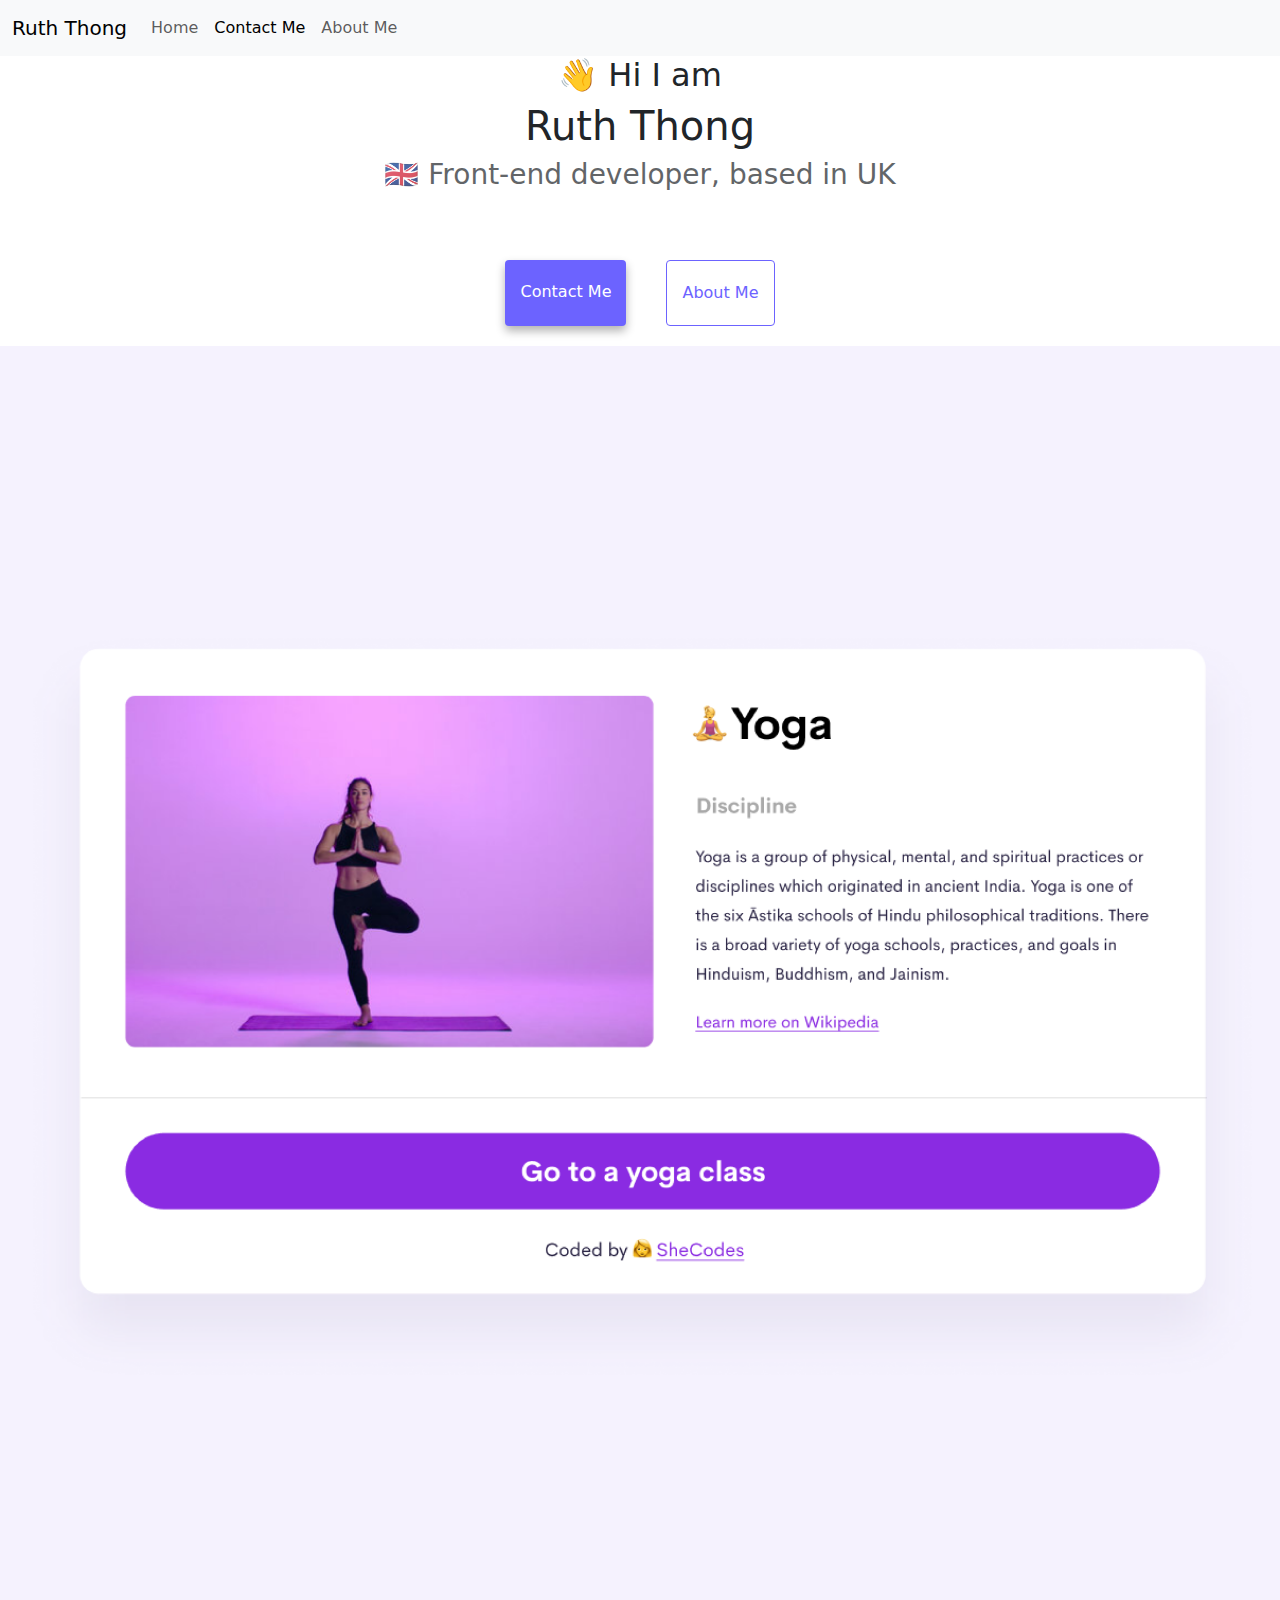
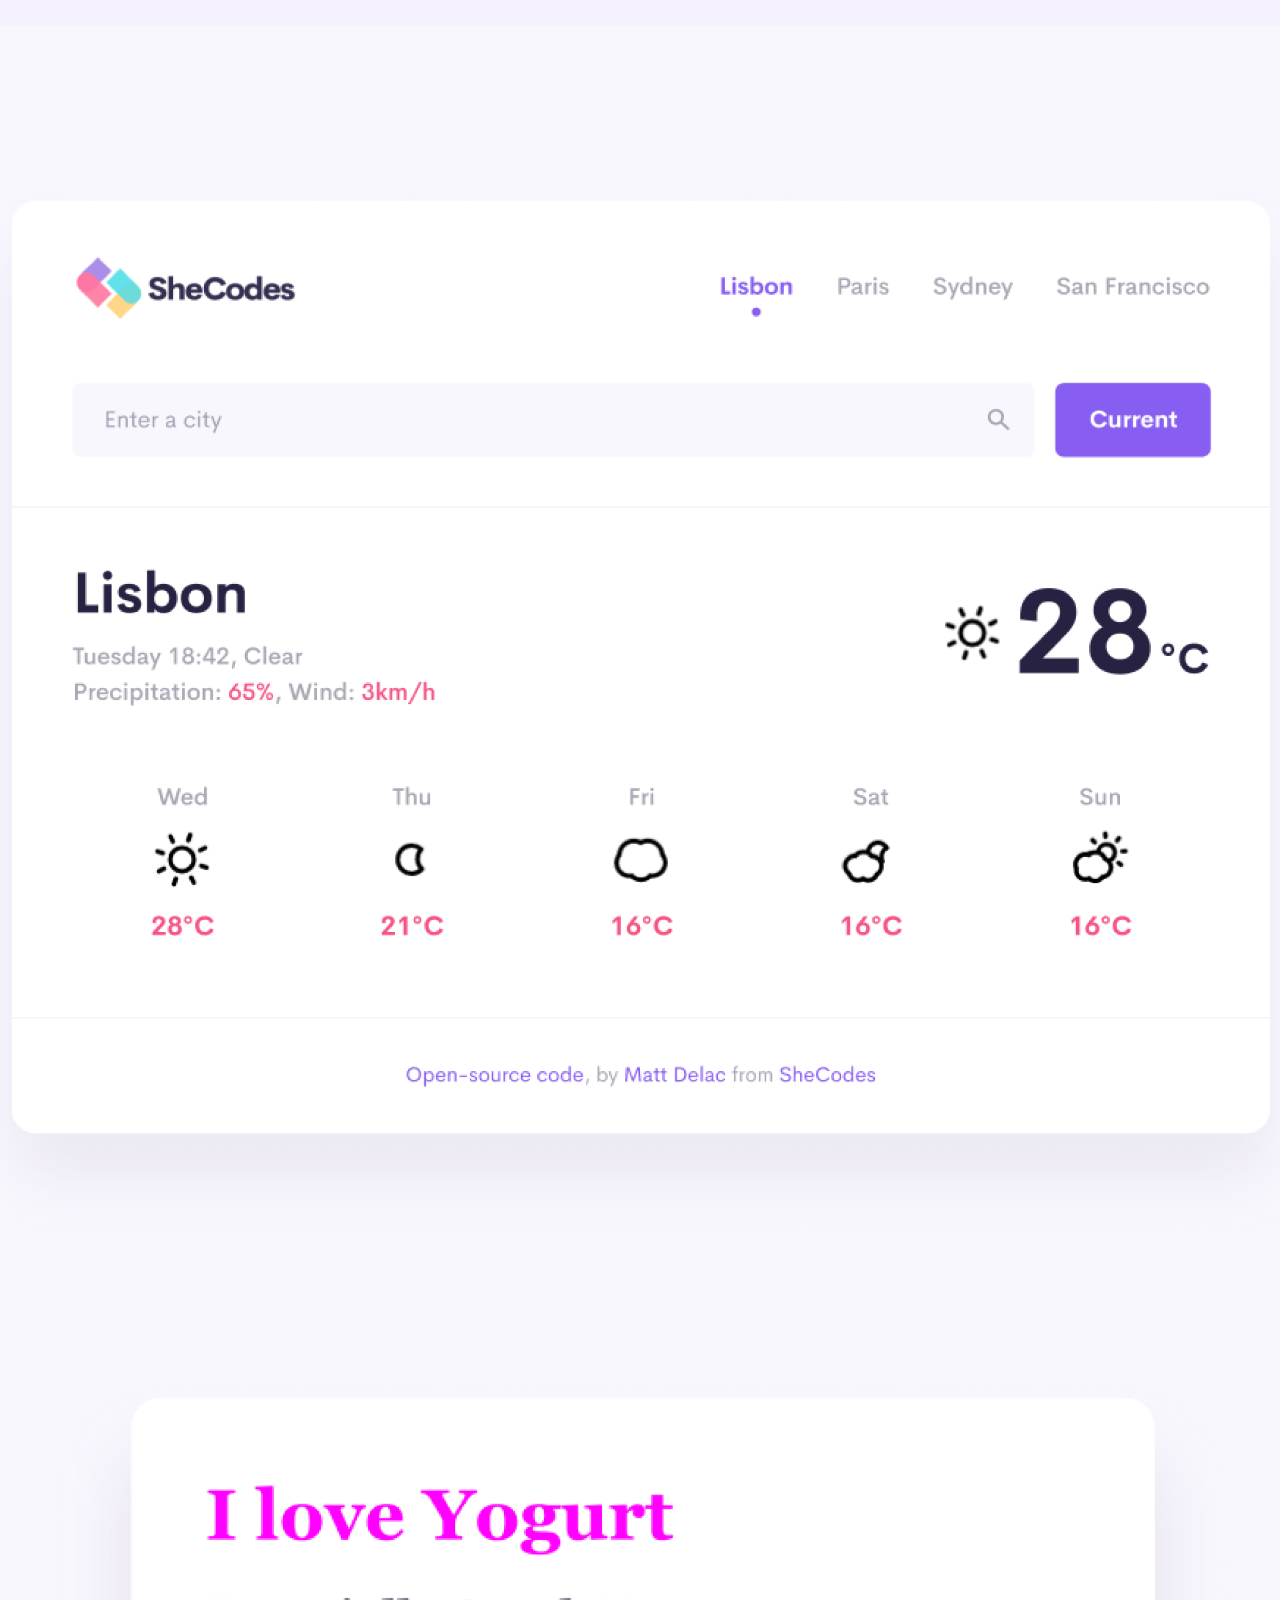
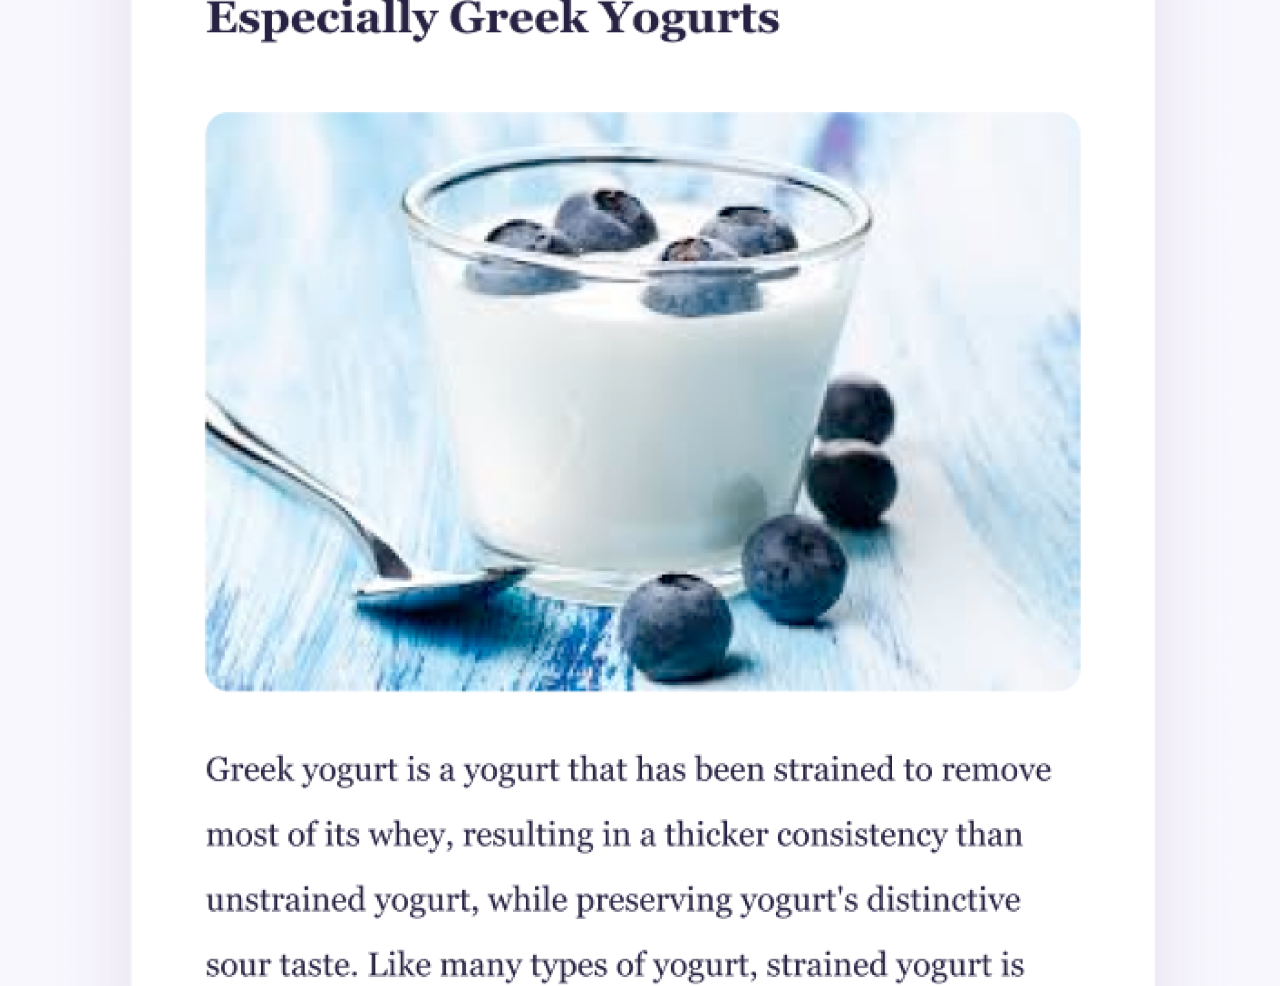
==== index.html @ 60fc88f7 "Initial commit" ====
<!DOCTYPE html>
<html lang="en">
  <head>
    <meta charset="UTF-8" />
    <meta http-equiv="X-UA-Compatible" content="IE=edge" />
    <meta name="viewport" content="width=device-width, initial-scale=1.0" />
    <title>[Your name]</title>
    <link rel="stylesheet" href="style.css" />
    <link
      href="https://cdn.jsdelivr.net/npm/bootstrap@5.3.3/dist/css/bootstrap.min.css"
      rel="stylesheet"
      integrity="sha384-QWTKZyjpPEjISv5WaRU9OFeRpok6YctnYmDr5pNlyT2bRjXh0JMhjY6hW+ALEwIH"
      crossorigin="anonymous"
    />
    <script
      src="https://cdn.jsdelivr.net/npm/bootstrap@5.3.3/dist/js/bootstrap.bundle.min.js"
      integrity="sha384-YvpcrYf0tY3lHB60NNkmXc5s9fDVZLESaAA55NDzOxhy9GkcIdslK1eN7N6jIeHz"
      crossorigin="anonymous"
    ></script>
  </head>
  <body>
    <nav class="navbar navbar-expand-lg navbar-light bg-light">
      <div class="container-fluid">
        <a class="navbar-brand" href="#">Ruth Thong</a>
        <button
          class="navbar-toggler"
          type="button"
          data-bs-toggle="collapse"
          data-bs-target="#navbarNav"
          aria-controls="navbarNav"
          aria-expanded="false"
          aria-label="Toggle navigation"
        >
          <span class="navbar-toggler-icon"></span>
        </button>
        <div class="collapse navbar-collapse" id="navbarNav">
          <ul class="navbar-nav">
            <li class=nav-item">
              <a class="nav-link" href="">Home</a>
            </li>
            <li class="nav-item">
              <a
                class="nav-link active"
                aria-current="page"
                href="about.html#contact"
                >Contact Me</a
              >
            </li>
            <li class="nav-item">
              <a class="nav-link" href="about.html">About Me</a>
            </li>
          </ul>
        </div>
      </div>
    </nav>
    <div class="row">
      <div class="col container text-center">
        <div>
          <h2>👋 Hi I am</h2>
        </div>
        <div>
          <h1>Ruth Thong</h1>
        </div>
        <div>
          <h3>🇬🇧 Front-end developer, based in UK</h3>
        </div>
      </div>
    </div>
    <div class="navigation-links">
      <a href="about.html#contact" class="contact-link">Contact me</a>
      <a href="about.html" class="about-link">About me</a>
    </div>

    <div>
      <img src="./images/yoga.png" alt="Yoga" class="responsive">
    </div>

    <div>
      <img src="./images/weather.png" alt="Yoga" class="responsive">
    </div>

    <div>
      <img src="./images/yogurt.png" alt="Yoga" class="responsive">
    </div>
  </body>
</html>
---- style.css ----
:root {
  --primary-color: #6c63ff;
  --secondary-color: #f5f2fe;
  --box-shadow: 0 5px 10px rgba(0, 0, 0, 0.3);
}

body {
  margin: 60px auto;
  max-width: 100%;
}

h1 {
  font-size: 96px;
}

h2 {
  font-size: 48px;
}

h3 {
  font-size: 24px;
  opacity: 0.7;
}

p {
  background: var(--secondary-color);

  border-radius: 4px;
  font-size: 18px;
  line-height: 1.5;
}

.navigation-links {
  display: flex;
  margin-top: 40px;
  justify-content: center;
}

.navigation-links a {
  margin: 20px;
  border-radius: 4px;
  padding: 20px 15px;
  text-decoration: none;
  text-transform: capitalize;
}

.contact-link {
  background: var(--primary-color);
  box-shadow: var(--box-shadow);
  color: white;
}

.about-link {
  color: var(--primary-color);
  border: 1px solid var(--primary-color);
}

.homepage-link {
  color: var(--primary-color);
  text-align: center;
  display: block;
}

.about-paragraphs {
  display: flex;
  margin: 30px 0;
}

.about-paragraphs p {
  margin: 10px;
}

.email-link {
  display: flex;
  justify-content: center;
  color: var(--primary-color);
  font-size: 28px;
  text-decoration: none;
}

.email-link:hover {
  text-decoration: underline;
}

.responsive {
  width: 100%;
  height: auto;
}
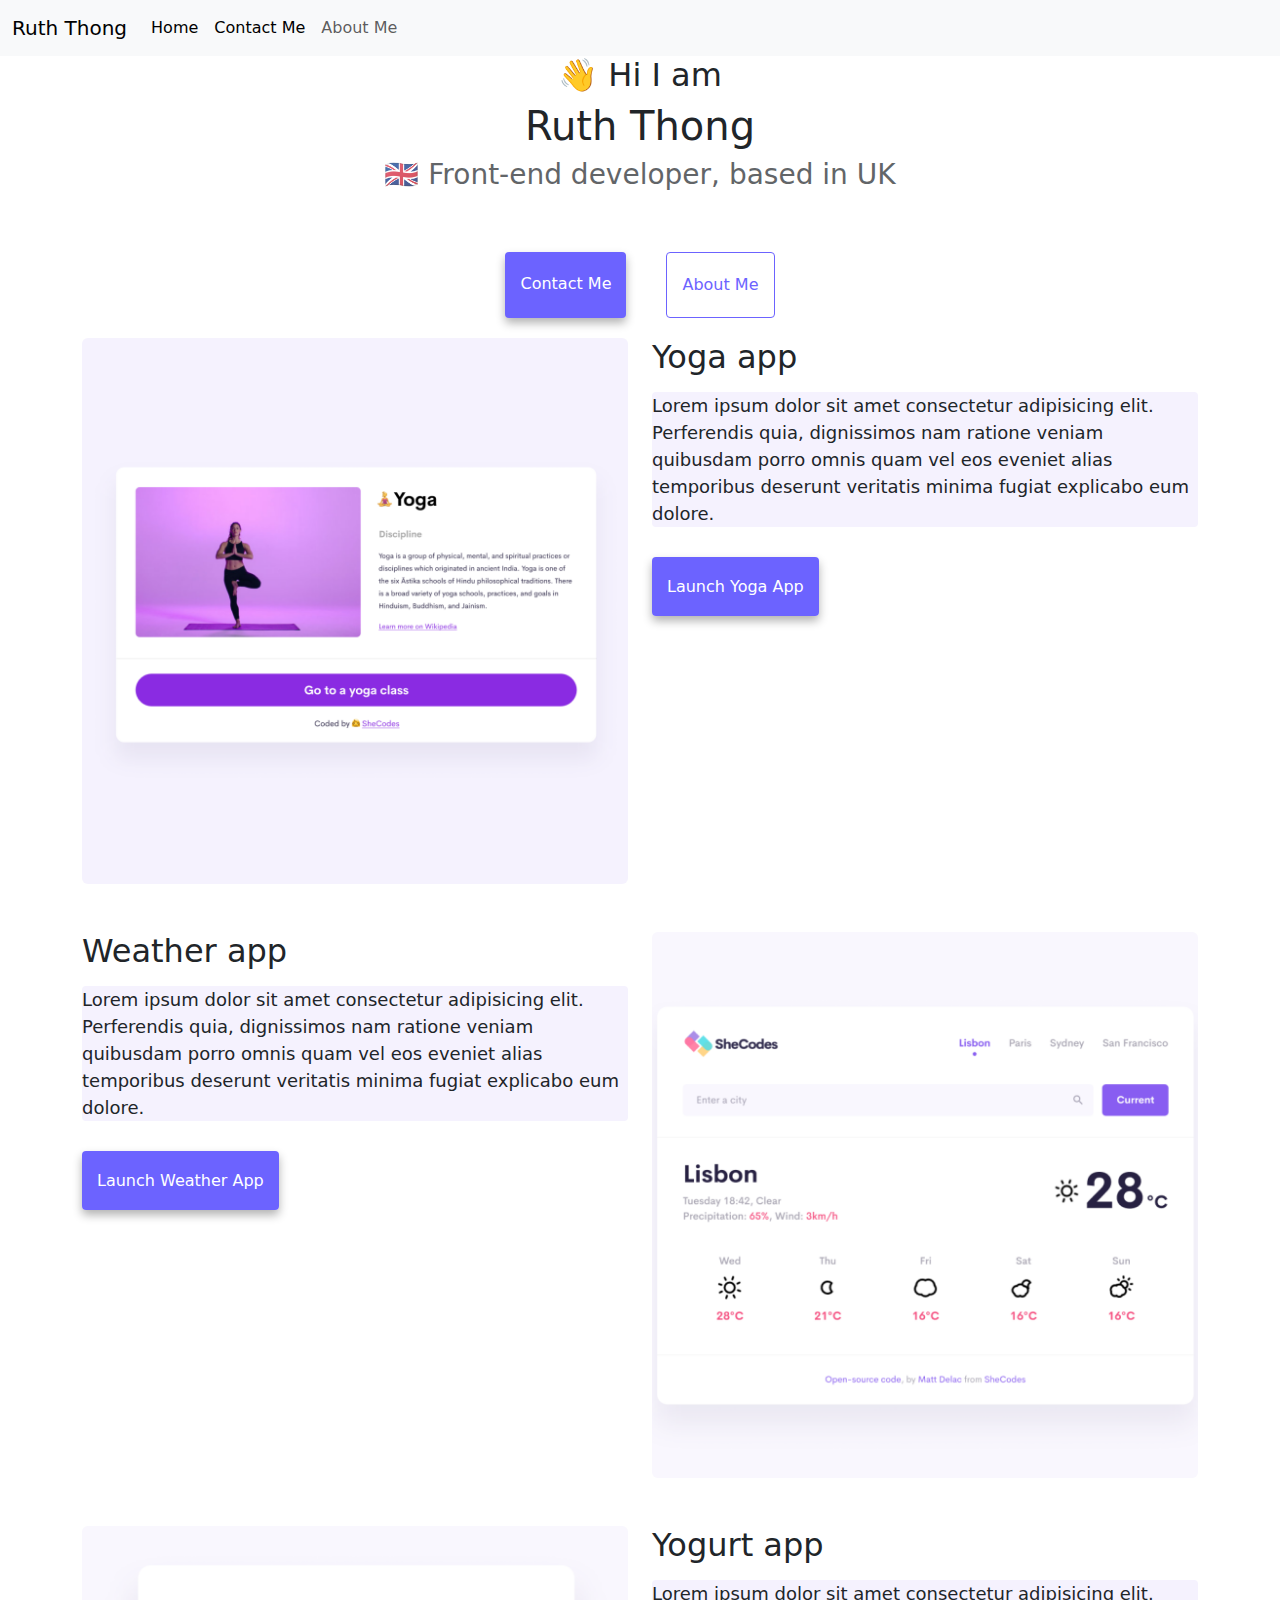
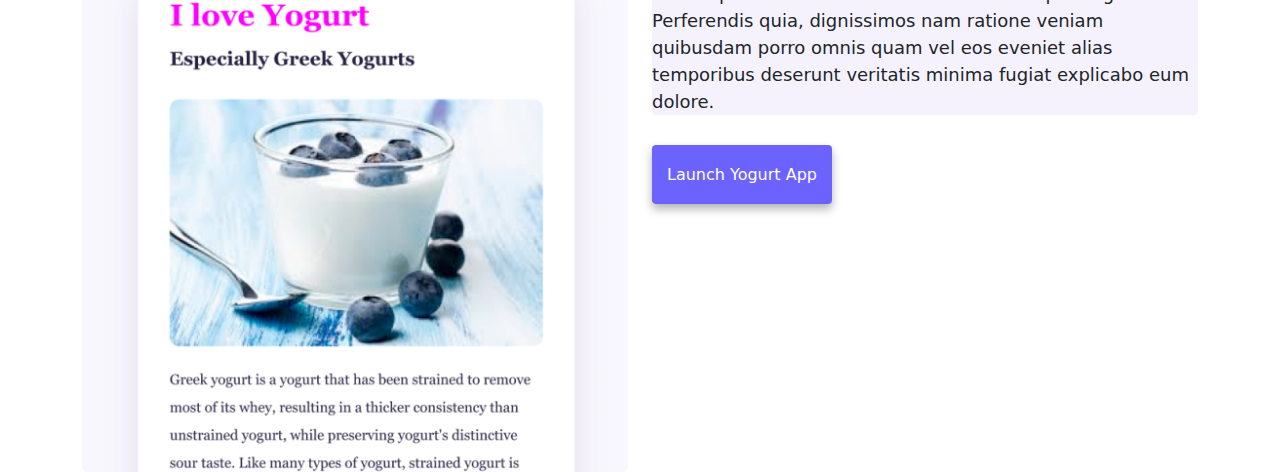
==== commit 9fd20412: "added title, added link, updated html and css" ====
--- a/index.html
+++ b/index.html
@@ -4,7 +4,7 @@
     <meta charset="UTF-8" />
     <meta http-equiv="X-UA-Compatible" content="IE=edge" />
     <meta name="viewport" content="width=device-width, initial-scale=1.0" />
-    <title>[Your name]</title>
+    <title>Front end developer - Ruth Thong</title>
     <link rel="stylesheet" href="style.css" />
     <link
       href="https://cdn.jsdelivr.net/npm/bootstrap@5.3.3/dist/css/bootstrap.min.css"
@@ -21,7 +21,7 @@
   <body>
     <nav class="navbar navbar-expand-lg navbar-light bg-light">
       <div class="container-fluid">
-        <a class="navbar-brand" href="#">Ruth Thong</a>
+        <a class="navbar-brand" href="index.html">Ruth Thong</a>
         <button
           class="navbar-toggler"
           type="button"
@@ -35,8 +35,8 @@
         </button>
         <div class="collapse navbar-collapse" id="navbarNav">
           <ul class="navbar-nav">
-            <li class=nav-item">
-              <a class="nav-link" href="">Home</a>
+            <li class="nav-item">
+              <a class="nav-link active" aria-current="page" href="index.html">Home</a>
             </li>
             <li class="nav-item">
               <a
@@ -53,34 +53,70 @@
         </div>
       </div>
     </nav>
-    <div class="row">
-      <div class="col container text-center">
-        <div>
-          <h2>👋 Hi I am</h2>
-        </div>
-        <div>
-          <h1>Ruth Thong</h1>
-        </div>
-        <div>
-          <h3>🇬🇧 Front-end developer, based in UK</h3>
-        </div>
-      </div>
-    </div>
+  
+          <h2 class="text-center">👋 Hi I am</h2>
+        
+          <h1 class="text-center">Ruth Thong</h1>
+        
+          <h3 class="text-center">🇬🇧 Front-end developer, based in UK</h3>
+    
     <div class="navigation-links">
       <a href="about.html#contact" class="contact-link">Contact me</a>
       <a href="about.html" class="about-link">About me</a>
     </div>
 
-    <div>
-      <img src="./images/yoga.png" alt="Yoga" class="responsive">
-    </div>
-
-    <div>
-      <img src="./images/weather.png" alt="Yoga" class="responsive">
-    </div>
-
-    <div>
-      <img src="./images/yogurt.png" alt="Yoga" class="responsive">
+    <div class="container">
+      <div class="row">
+        <div class="col-md-6">
+          <img src="images/yoga.png" class="img-fluid rounded" />
+        </div>
+        <div class="col-md-6">
+          <h2 class="mb-3">Yoga app</h2>
+          <p>
+            Lorem ipsum dolor sit amet consectetur adipisicing elit. Perferendis
+            quia, dignissimos nam ratione veniam quibusdam porro omnis quam vel
+            eos eveniet alias temporibus deserunt veritatis minima fugiat
+            explicabo eum dolore.
+          </p>
+          <div class="mt-5">
+            <a href="#" class="primary-link">Launch Yoga App</a>
+          </div>
+        </div>
+      </div>
+      <div class="row mt-5">
+        <div class="col-md-6">
+          <h2 class="mb-3">Weather app</h2>
+          <p>
+            Lorem ipsum dolor sit amet consectetur adipisicing elit. Perferendis
+            quia, dignissimos nam ratione veniam quibusdam porro omnis quam vel
+            eos eveniet alias temporibus deserunt veritatis minima fugiat
+            explicabo eum dolore.
+          </p>
+          <div class="mb-5 mt-5">
+            <a href="#" class="primary-link">Launch Weather App</a>
+          </div>
+        </div>
+        <div class="col-md-6">
+          <img src="images/weather.png" class="img-fluid rounded" />
+        </div>
+      </div>
+      <div class="row mt-5">
+        <div class="col-md-6">
+          <img src="images/yogurt.png" class="img-fluid rounded" />
+        </div>
+        <div class="col-md-6">
+          <h2 class="mb-3">Yogurt app</h2>
+          <p>
+            Lorem ipsum dolor sit amet consectetur adipisicing elit. Perferendis
+            quia, dignissimos nam ratione veniam quibusdam porro omnis quam vel
+            eos eveniet alias temporibus deserunt veritatis minima fugiat
+            explicabo eum dolore.
+          </p>
+          <div class="mt-5">
+            <a href="#" class="primary-link">Launch Yogurt App</a>
+          </div>
+        </div>
+      </div>
     </div>
   </body>
 </html>
--- a/style.css
+++ b/style.css
@@ -82,6 +82,16 @@
   text-decoration: underline;
 }
 
+.primary-link {
+  border-radius: 4px;
+  padding: 20px 15px;
+  text-decoration: none;
+  text-transform: capitalize;
+  background: var(--primary-color);
+  box-shadow: var(--box-shadow);
+  color: white;
+}
+
 .responsive {
   width: 100%;
   height: auto;
